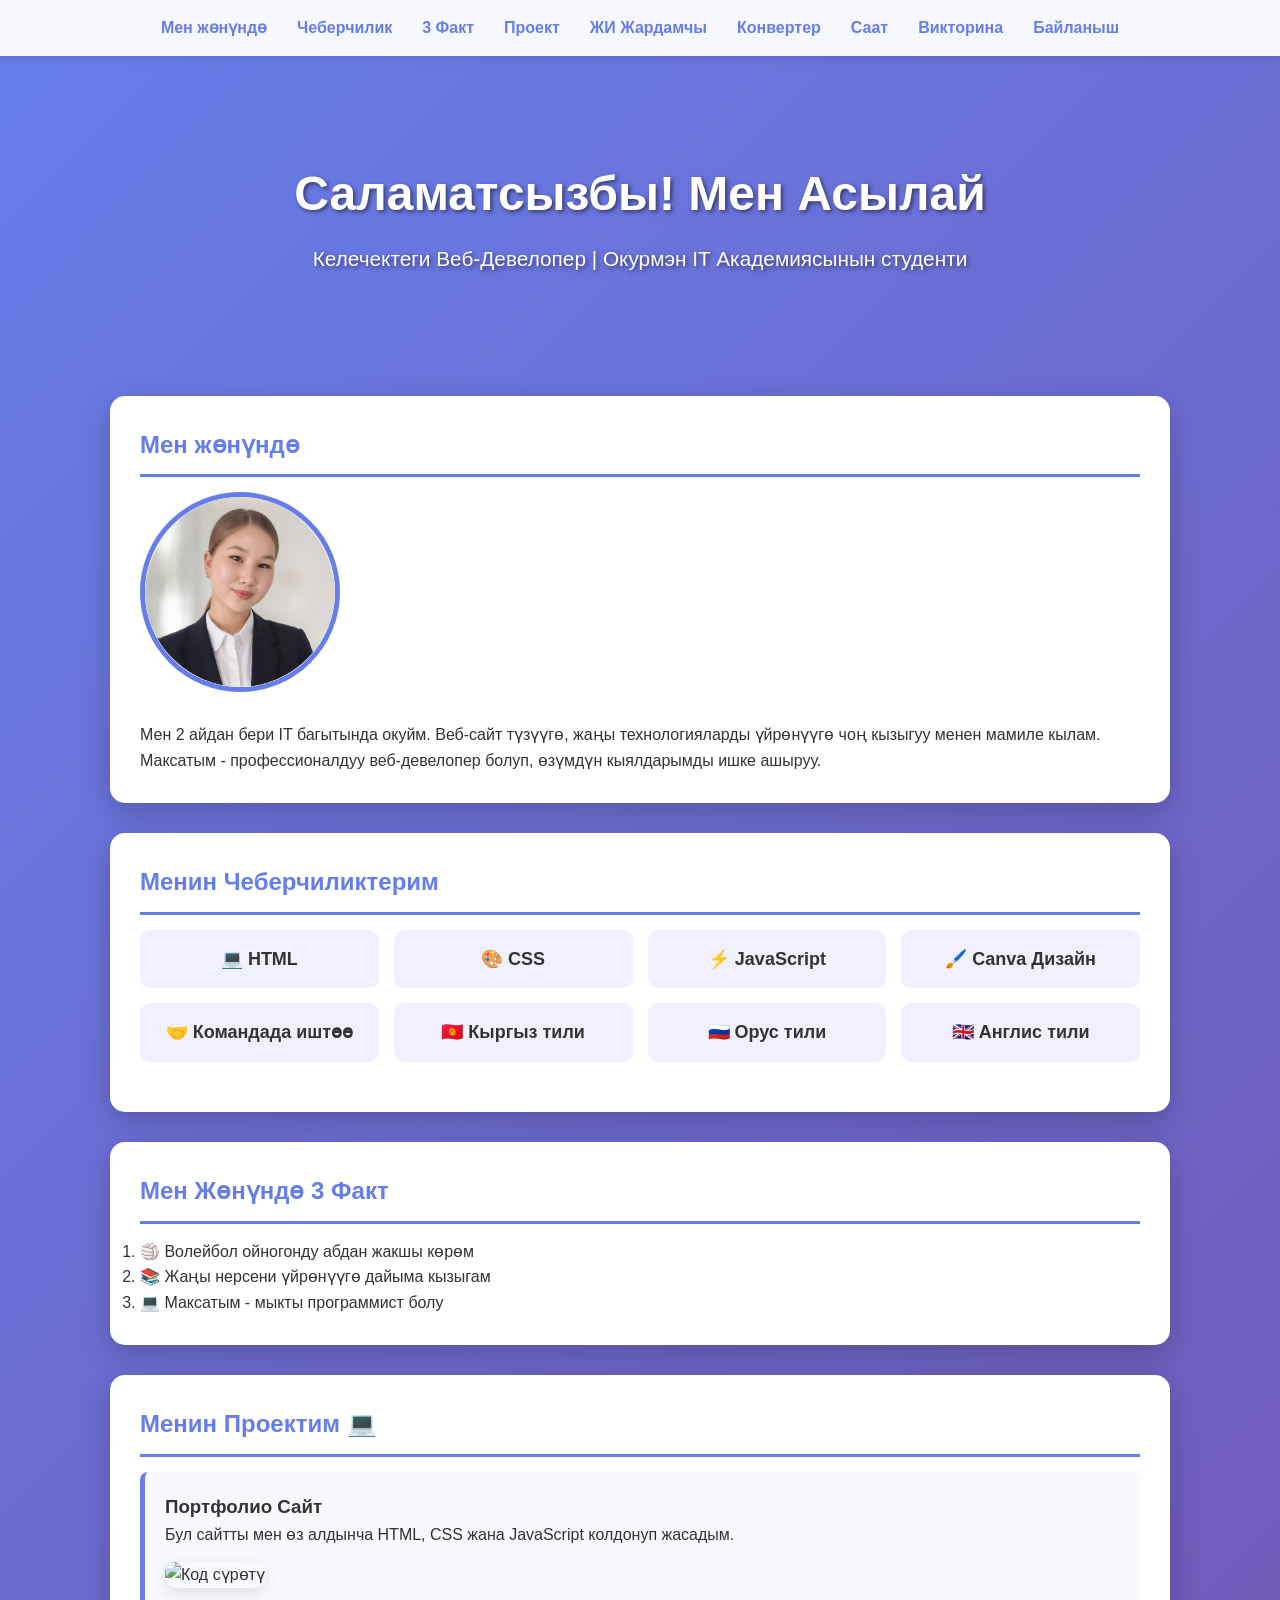
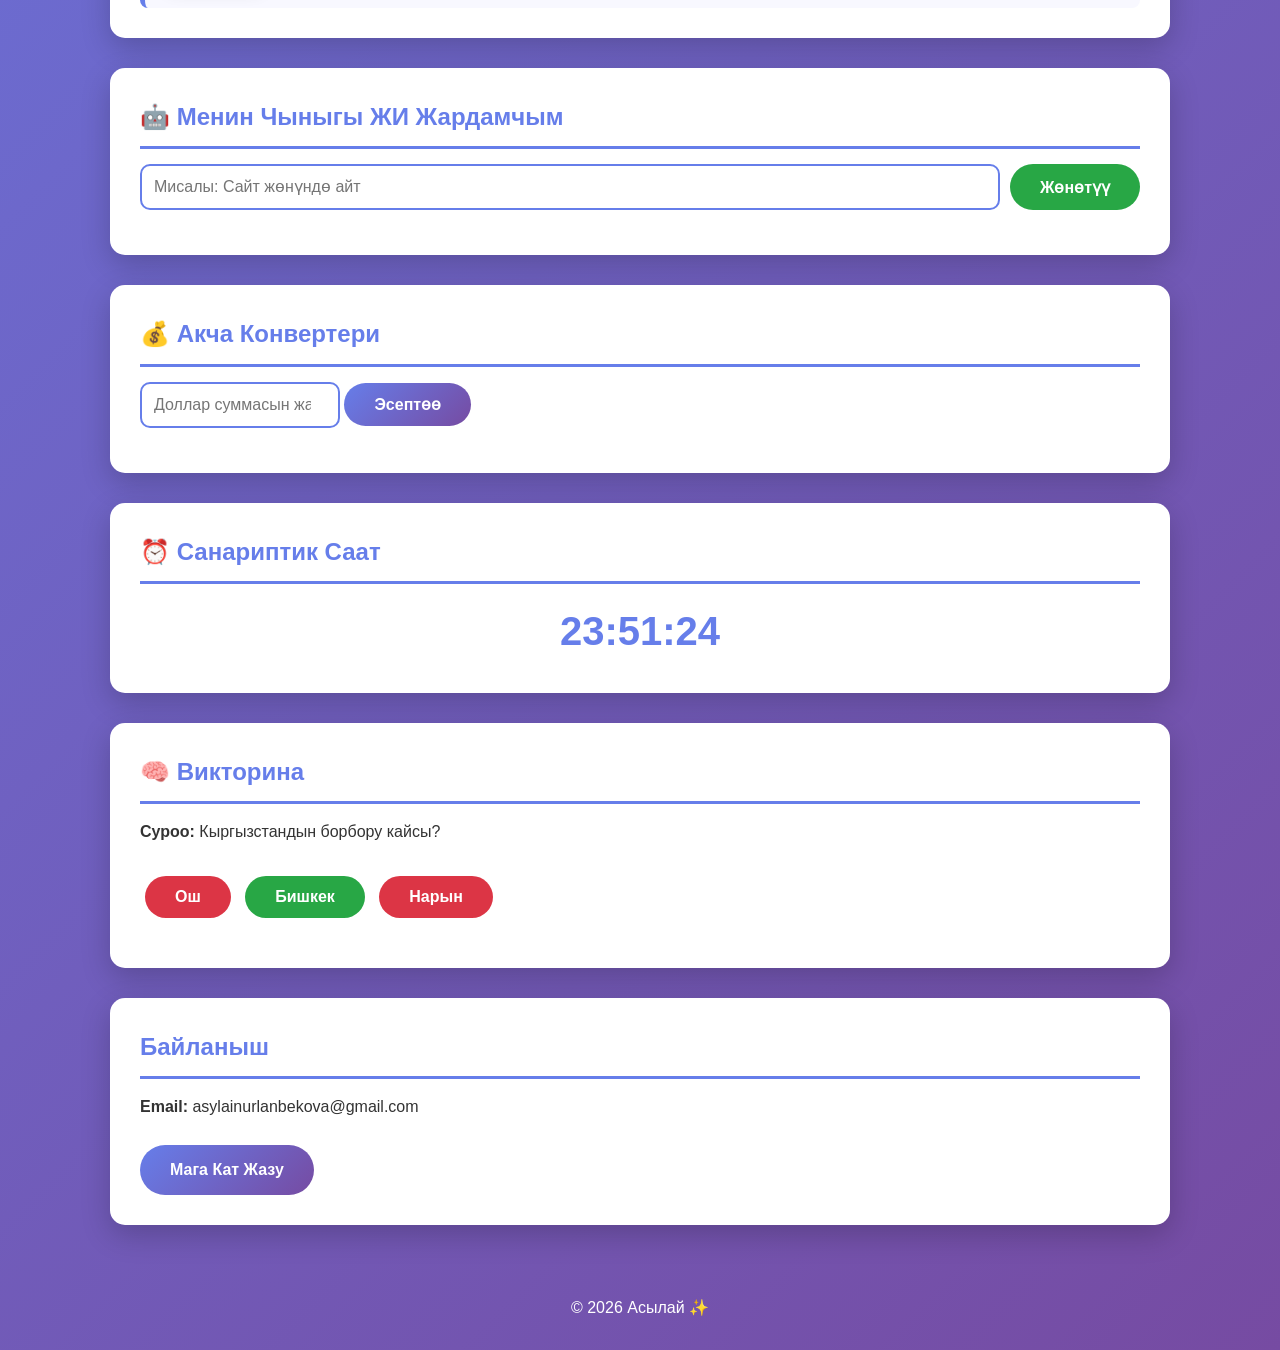
==== index.html @ f92a0669 "Add files via upload" ====
<!DOCTYPE html>
<html lang="ky">
<head>
  <meta charset="UTF-8">
  <meta name="viewport" content="width=device-width, initial-scale=1.0">
  <title>Асылай | Веб-Девелопер Портфолио</title>
  <style>
    * { margin: 0; padding: 0; box-sizing: border-box; font-family: 'Segoe UI', sans-serif; }
    html { scroll-behavior: smooth; }
    body {
      background: linear-gradient(135deg, #667eea 0%, #764ba2 100%);
      color: #333;
      line-height: 1.6;
    }
    header {
      background: rgba(255,255,255,0.95);
      padding: 15px 0;
      position: sticky;
      top: 0;
      box-shadow: 0 2px 10px rgba(0,0,0,0.1);
      z-index: 100;
      animation: slideDown 0.8s;
    }
    nav {
      max-width: 1100px;
      margin: auto;
      display: flex;
      justify-content: center;
      gap: 30px;
      flex-wrap: wrap;
    }
    nav a {
      text-decoration: none;
      color: #667eea;
      font-weight: bold;
      transition: 0.3s;
    }
    nav a:hover { color: #764ba2; transform: translateY(-2px); }
    
    .container { max-width: 1100px; margin: 40px auto; padding: 0 20px; }
    
    .hero {
      text-align: center;
      color: white;
      padding: 80px 20px;
      background: url('https://images.unsplash.com/photo-1499951360447-b19be8fe80f5?w=1200') center/cover;
      border-radius: 20px;
      margin: 20px;
      animation: fadeInUp 1s;
    }
    .hero h1 { font-size: 3em; margin-bottom: 10px; text-shadow: 2px 2px 4px rgba(0,0,0,0.5); }
    .hero p { font-size: 1.3em; text-shadow: 2px 2px 4px rgba(0,0,0,0.5); }
    
    .card {
      background: white;
      border-radius: 15px;
      padding: 30px;
      margin-bottom: 30px;
      box-shadow: 0 10px 30px rgba(0,0,0,0.2);
      transition: 0.3s;
      opacity: 0;
      transform: translateY(30px);
      animation: fadeInUp 0.8s forwards;
    }
    .card:hover { transform: translateY(-10px) scale(1.02); }
    .card h2 { color: #667eea; margin-bottom: 15px; border-bottom: 3px solid #667eea; padding-bottom: 10px; }
    
    .about-flex { display: flex; gap: 30px; align-items: center; flex-wrap: wrap; }
    
    /* БУЛ ЖЕРДИ КОШТУМ - АЗЫР СҮРӨТ КИЧИРЕЕТ */
    .about-flex img { 
      width: 200px; 
      height: 200px; 
      border-radius: 50%; 
      object-fit: cover; 
      border: 5px solid #667eea; 
      animation: pulse 2s infinite;
      flex-shrink: 0;
    }
    
    .skills-grid { display: grid; grid-template-columns: repeat(auto-fit, minmax(200px, 1fr)); gap: 15px; margin-bottom: 20px; }
    .skill-item { background: #f0f0ff; padding: 15px; border-radius: 10px; text-align: center; font-weight: bold; transition: 0.3s; font-size: 18px; }
    .skill-item:hover { background: #667eea; color: white; transform: scale(1.05); }
    
    .project-box { background: #f8f8ff; padding: 20px; border-left: 5px solid #667eea; border-radius: 8px; }
    .project-img { width: 100%; border-radius: 10px; margin-top: 15px; box-shadow: 0 5px 15px rgba(0,0,0,0.1); }
    
    .btn {
      display: inline-block;
      background: linear-gradient(135deg, #667eea, #764ba2);
      color: white;
      padding: 12px 30px;
      border-radius: 25px;
      text-decoration: none;
      font-weight: bold;
      transition: 0.3s;
      border: none;
      cursor: pointer;
      font-size: 16px;
    }
    .btn:hover { transform: scale(1.05); }
    
    .input-box { padding: 12px; border: 2px solid #667eea; border-radius: 10px; font-size: 16px; }
    
    footer { text-align: center; padding: 30px; color: white; }
    
    @keyframes fadeInUp { from { opacity: 0; transform: translateY(30px); } to { opacity: 1; transform: translateY(0); } }
    @keyframes slideDown { from { transform: translateY(-100%); } to { transform: translateY(0); } }
    @keyframes pulse { 0%, 100% { transform: scale(1); } 50% { transform: scale(1.05); } }
  </style>
</head>
<body>
<header>
    <nav>
      <a href="#about">Мен жөнүндө</a>
      <a href="#skills">Чеберчилик</a>
      <a href="#facts">3 Факт</a>
      <a href="#project">Проект</a>
      <a href="#ai">ЖИ Жардамчы</a>
      <a href="#converter">Конвертер</a>
      <a href="#clock">Саат</a>
      <a href="#quiz">Викторина</a>
      <a href="#contact">Байланыш</a>
    </nav>
  </header>

  <section class="hero">
    <h1>Саламатсызбы! Мен Асылай</h1>
    <p>Келечектеги Веб-Девелопер | Окурмэн IT Академиясынын студенти</p>
  </section>

  <div class="container">
    
<section id="about" class="card">
  <h2>Мен жөнүндө</h2>
  <div class="about-flex">
    <!-- БУЛ ЖЕРДЕГІ АТТЫ 1 ЖОЛУ .jpeg КЫЛДЫМ -->
    <img src="asylai.jpg.jpeg.jpeg" alt="Менин сүрөтүм">
    <p>Мен 2 айдан бери IT багытында окуйм. Веб-сайт түзүүгө, жаңы технологияларды үйрөнүүгө чоң кызыгуу менен мамиле кылам. 
    Максатым - профессионалдуу веб-девелопер болуп, өзүмдүн кыялдарымды ишке ашыруу.</p>
  </div>
</section>

    <section id="skills" class="card">
      <h2>Менин Чеберчиликтерим</h2>
      <div class="skills-grid">
        <div class="skill-item">💻 HTML</div>
        <div class="skill-item">🎨 CSS</div>
        <div class="skill-item">⚡ JavaScript</div>
        <div class="skill-item">🖌️ Canva Дизайн</div>
        <div class="skill-item">🤝 Командада иштөө</div>
        <div class="skill-item">🇰🇬 Кыргыз тили</div>
        <div class="skill-item">🇷🇺 Орус тили</div>
        <div class="skill-item">🇬🇧 Англис тили</div>
      </div>
    </section>

    <section id="facts" class="card">
      <h2>Мен Жөнүндө 3 Факт</h2>
      <ol>
        <li>🏐 Волейбол ойногонду абдан жакшы көрөм</li>
        <li>📚 Жаңы нерсени үйрөнүүгө дайыма кызыгам</li>
        <li>💻 Максатым - мыкты программист болу</li>
      </ol>
    </section>

    <section id="project" class="card">
      <h2>Менин Проектим 💻</h2>
      <div class="project-box">
        <h3>Портфолио Сайт</h3>
        <p>Бул сайтты мен өз алдынча HTML, CSS жана JavaScript колдонуп жасадым.</p>
        <img src="https://images.unsplash.com/photo-1555066931-4365d14bab8c?w=800" alt="Код сүрөтү" class="project-img">
      </div>
    </section>

    <section id="ai" class="card">
      <h2>🤖 Менин Чыныгы ЖИ Жардамчым</h2>
      <div style="display: flex; gap: 10px; flex-wrap: wrap;">
        <input type="text" id="userInput" placeholder="Мисалы: Сайт жөнүндө айт" class="input-box" style="flex: 1;">
        <button onclick="aiChat()" class="btn" style="background: #28a745;">Жөнөтүү</button>
      </div>
      <div id="chatBox" style="margin-top: 15px; max-height: 200px; overflow-y: auto;"></div>
    </section>

    <section id="converter" class="card">
      <h2>💰 Акча Конвертери</h2>
      <input type="number" id="dollar" placeholder="Доллар суммасын жаз" class="input-box" style="width: 200px;">
      <button onclick="convert()" class="btn">Эсептөө</button>
      <p id="som" style="margin-top: 15px; font-size: 20px; font-weight: bold; color: #667eea;"></p>
    </section>

    <section id="clock" class="card">
      <h2>⏰ Санариптик Саат</h2>
      <p id="saat" style="font-size: 40px; font-weight: bold; color: #667eea; text-align: center;"></p>
    </section>

    <section id="quiz" class="card">
      <h2>🧠 Викторина</h2>
      <p><b>Суроо:</b> Кыргызстандын борбору кайсы?</p>
      <br>
      <button onclick="tekshere(0)" class="btn" style="background: #dc3545; margin: 5px;">Ош</button>
      <button onclick="tekshere(1)" class="btn" style="background: #28a745; margin: 5px;">Бишкек</button>
      <button onclick="tekshere(2)" class="btn" style="background: #dc3545; margin: 5px;">Нарын</button>
      <p id="jiyintik" style="margin-top: 15px; font-weight: bold;"></p>
    </section>

    <section id="contact" class="card">
      <h2>Байланыш</h2>
      <p><b>Email:</b> asylainurlanbekova@gmail.com</p>
      <br>
      <a href="mailto:asylainurlanbekova@gmail.com" class="btn">Мага Кат Жазу</a>
    </section>

  </div>

<script>
  function aiChat() {
    let input = document.getElementById("userInput").value;
    let chatBox = document.getElementById("chatBox");
    if(input.trim() == "") return;
    chatBox.innerHTML += `<p style="background:#f0f0ff; padding:10px; border-radius:8px;"><b>Сиз:</b> ${input}</p>`;
    let answer = "Кызыктуу суроо! Мен дагы үйрөнүп жатам 🤖";
    if(input.toLowerCase().includes("саламат")) answer = "Саламатсызбы Асылай! 😊";
    chatBox.innerHTML += `<p style="background:#667eea; color:white; padding:10px; border-radius:8px;"><b>ЖИ:</b> ${answer}</p>`;
    document.getElementById("userInput").value = "";
  }

  function convert() {
    let dollar = document.getElementById("dollar").value;
    let som = dollar * 89.5;
    document.getElementById("som").innerText = som.toFixed(2) + " сом";
  }

  function updateSaat() {
    let now = new Date();
    let h = now.getHours();
    let m = now.getMinutes();
    let s = now.getSeconds();
    if(m < 10) m = "0" + m;
    if(s < 10) s = "0" + s;
    document.getElementById("saat").innerText = h + ":" + m + ":" + s;
  }
  setInterval(updateSaat, 1000);
  updateSaat();

  function tekshere(j) {
    let jiyintik = document.getElementById("jiyintik");
    if(j == 1) {
      jiyintik.innerText = "Туура! 💪 +1 упай";
      jiyintik.style.color = "green";
    } else {
      jiyintik.innerText = "Туура эмес. Туура жооп: Бишкек";
      jiyintik.style.color = "red";
    }
  }
</script>

<footer>
  <p>© 2026 Асылай ✨</p>
</footer>

</body>
</html>
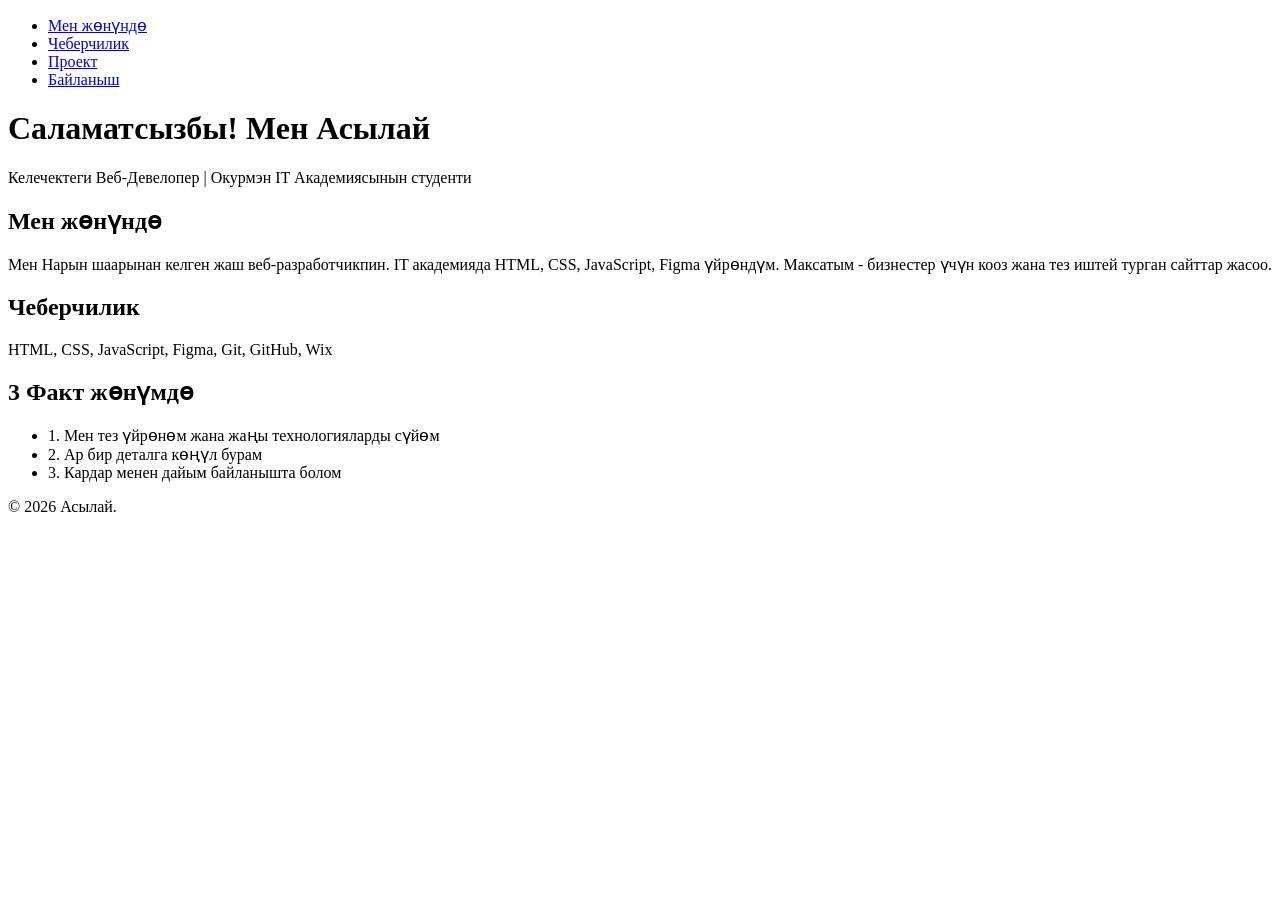
==== commit a00a291f: "Add files via upload" ====
--- a/index.html
+++ b/index.html
@@ -1,263 +1,52 @@
 <!DOCTYPE html>
-<html lang="ky">
+<html lang="kg">
 <head>
   <meta charset="UTF-8">
   <meta name="viewport" content="width=device-width, initial-scale=1.0">
-  <title>Асылай | Веб-Девелопер Портфолио</title>
-  <style>
-    * { margin: 0; padding: 0; box-sizing: border-box; font-family: 'Segoe UI', sans-serif; }
-    html { scroll-behavior: smooth; }
-    body {
-      background: linear-gradient(135deg, #667eea 0%, #764ba2 100%);
-      color: #333;
-      line-height: 1.6;
-    }
-    header {
-      background: rgba(255,255,255,0.95);
-      padding: 15px 0;
-      position: sticky;
-      top: 0;
-      box-shadow: 0 2px 10px rgba(0,0,0,0.1);
-      z-index: 100;
-      animation: slideDown 0.8s;
-    }
-    nav {
-      max-width: 1100px;
-      margin: auto;
-      display: flex;
-      justify-content: center;
-      gap: 30px;
-      flex-wrap: wrap;
-    }
-    nav a {
-      text-decoration: none;
-      color: #667eea;
-      font-weight: bold;
-      transition: 0.3s;
-    }
-    nav a:hover { color: #764ba2; transform: translateY(-2px); }
-    
-    .container { max-width: 1100px; margin: 40px auto; padding: 0 20px; }
-    
-    .hero {
-      text-align: center;
-      color: white;
-      padding: 80px 20px;
-      background: url('https://images.unsplash.com/photo-1499951360447-b19be8fe80f5?w=1200') center/cover;
-      border-radius: 20px;
-      margin: 20px;
-      animation: fadeInUp 1s;
-    }
-    .hero h1 { font-size: 3em; margin-bottom: 10px; text-shadow: 2px 2px 4px rgba(0,0,0,0.5); }
-    .hero p { font-size: 1.3em; text-shadow: 2px 2px 4px rgba(0,0,0,0.5); }
-    
-    .card {
-      background: white;
-      border-radius: 15px;
-      padding: 30px;
-      margin-bottom: 30px;
-      box-shadow: 0 10px 30px rgba(0,0,0,0.2);
-      transition: 0.3s;
-      opacity: 0;
-      transform: translateY(30px);
-      animation: fadeInUp 0.8s forwards;
-    }
-    .card:hover { transform: translateY(-10px) scale(1.02); }
-    .card h2 { color: #667eea; margin-bottom: 15px; border-bottom: 3px solid #667eea; padding-bottom: 10px; }
-    
-    .about-flex { display: flex; gap: 30px; align-items: center; flex-wrap: wrap; }
-    
-    /* БУЛ ЖЕРДИ КОШТУМ - АЗЫР СҮРӨТ КИЧИРЕЕТ */
-    .about-flex img { 
-      width: 200px; 
-      height: 200px; 
-      border-radius: 50%; 
-      object-fit: cover; 
-      border: 5px solid #667eea; 
-      animation: pulse 2s infinite;
-      flex-shrink: 0;
-    }
-    
-    .skills-grid { display: grid; grid-template-columns: repeat(auto-fit, minmax(200px, 1fr)); gap: 15px; margin-bottom: 20px; }
-    .skill-item { background: #f0f0ff; padding: 15px; border-radius: 10px; text-align: center; font-weight: bold; transition: 0.3s; font-size: 18px; }
-    .skill-item:hover { background: #667eea; color: white; transform: scale(1.05); }
-    
-    .project-box { background: #f8f8ff; padding: 20px; border-left: 5px solid #667eea; border-radius: 8px; }
-    .project-img { width: 100%; border-radius: 10px; margin-top: 15px; box-shadow: 0 5px 15px rgba(0,0,0,0.1); }
-    
-    .btn {
-      display: inline-block;
-      background: linear-gradient(135deg, #667eea, #764ba2);
-      color: white;
-      padding: 12px 30px;
-      border-radius: 25px;
-      text-decoration: none;
-      font-weight: bold;
-      transition: 0.3s;
-      border: none;
-      cursor: pointer;
-      font-size: 16px;
-    }
-    .btn:hover { transform: scale(1.05); }
-    
-    .input-box { padding: 12px; border: 2px solid #667eea; border-radius: 10px; font-size: 16px; }
-    
-    footer { text-align: center; padding: 30px; color: white; }
-    
-    @keyframes fadeInUp { from { opacity: 0; transform: translateY(30px); } to { opacity: 1; transform: translateY(0); } }
-    @keyframes slideDown { from { transform: translateY(-100%); } to { transform: translateY(0); } }
-    @keyframes pulse { 0%, 100% { transform: scale(1); } 50% { transform: scale(1.05); } }
-  </style>
+  <title>Асылай - Frontend Developer</title>
+  <link rel="stylesheet" href="style.css">
 </head>
 <body>
-<header>
-    <nav>
-      <a href="#about">Мен жөнүндө</a>
-      <a href="#skills">Чеберчилик</a>
-      <a href="#facts">3 Факт</a>
-      <a href="#project">Проект</a>
-      <a href="#ai">ЖИ Жардамчы</a>
-      <a href="#converter">Конвертер</a>
-      <a href="#clock">Саат</a>
-      <a href="#quiz">Викторина</a>
-      <a href="#contact">Байланыш</a>
+  <header>
+    <nav class="container">
+      <ul>
+        <li><a href="index.html">Мен жөнүндө</a></li>
+        <li><a href="#skills">Чеберчилик</a></li>
+        <li><a href="projects.html">Проект</a></li>
+        <li><a href="contact.html">Байланыш</a></li>
+      </ul>
     </nav>
   </header>
 
-  <section class="hero">
+  <div class="hero">
     <h1>Саламатсызбы! Мен Асылай</h1>
     <p>Келечектеги Веб-Девелопер | Окурмэн IT Академиясынын студенти</p>
-  </section>
+  </div>
 
   <div class="container">
-    
-<section id="about" class="card">
-  <h2>Мен жөнүндө</h2>
-  <div class="about-flex">
-    <!-- БУЛ ЖЕРДЕГІ АТТЫ 1 ЖОЛУ .jpeg КЫЛДЫМ -->
-    <img src="asylai.jpg.jpeg.jpeg" alt="Менин сүрөтүм">
-    <p>Мен 2 айдан бери IT багытында окуйм. Веб-сайт түзүүгө, жаңы технологияларды үйрөнүүгө чоң кызыгуу менен мамиле кылам. 
-    Максатым - профессионалдуу веб-девелопер болуп, өзүмдүн кыялдарымды ишке ашыруу.</p>
-  </div>
-</section>
-
-    <section id="skills" class="card">
-      <h2>Менин Чеберчиликтерим</h2>
-      <div class="skills-grid">
-        <div class="skill-item">💻 HTML</div>
-        <div class="skill-item">🎨 CSS</div>
-        <div class="skill-item">⚡ JavaScript</div>
-        <div class="skill-item">🖌️ Canva Дизайн</div>
-        <div class="skill-item">🤝 Командада иштөө</div>
-        <div class="skill-item">🇰🇬 Кыргыз тили</div>
-        <div class="skill-item">🇷🇺 Орус тили</div>
-        <div class="skill-item">🇬🇧 Англис тили</div>
-      </div>
+    <section id="about">
+      <h2>Мен жөнүндө</h2>
+      <p>Мен Нарын шаарынан келген жаш веб-разработчикпин. IT академияда HTML, CSS, JavaScript, Figma үйрөндүм. 
+      Максатым - бизнестер үчүн кооз жана тез иштей турган сайттар жасоо.</p>
     </section>
 
-    <section id="facts" class="card">
-      <h2>Мен Жөнүндө 3 Факт</h2>
-      <ol>
-        <li>🏐 Волейбол ойногонду абдан жакшы көрөм</li>
-        <li>📚 Жаңы нерсени үйрөнүүгө дайыма кызыгам</li>
-        <li>💻 Максатым - мыкты программист болу</li>
-      </ol>
+    <section id="skills">
+      <h2>Чеберчилик</h2>
+      <p>HTML, CSS, JavaScript, Figma, Git, GitHub, Wix</p>
     </section>
 
-    <section id="project" class="card">
-      <h2>Менин Проектим 💻</h2>
-      <div class="project-box">
-        <h3>Портфолио Сайт</h3>
-        <p>Бул сайтты мен өз алдынча HTML, CSS жана JavaScript колдонуп жасадым.</p>
-        <img src="https://images.unsplash.com/photo-1555066931-4365d14bab8c?w=800" alt="Код сүрөтү" class="project-img">
-      </div>
+    <section>
+      <h2>3 Факт жөнүмдө</h2>
+      <ul>
+        <li>1. Мен тез үйрөнөм жана жаңы технологияларды сүйөм</li>
+        <li>2. Ар бир деталга көңүл бурам</li>
+        <li>3. Кардар менен дайым байланышта болом</li>
+      </ul>
     </section>
-
-    <section id="ai" class="card">
-      <h2>🤖 Менин Чыныгы ЖИ Жардамчым</h2>
-      <div style="display: flex; gap: 10px; flex-wrap: wrap;">
-        <input type="text" id="userInput" placeholder="Мисалы: Сайт жөнүндө айт" class="input-box" style="flex: 1;">
-        <button onclick="aiChat()" class="btn" style="background: #28a745;">Жөнөтүү</button>
-      </div>
-      <div id="chatBox" style="margin-top: 15px; max-height: 200px; overflow-y: auto;"></div>
-    </section>
-
-    <section id="converter" class="card">
-      <h2>💰 Акча Конвертери</h2>
-      <input type="number" id="dollar" placeholder="Доллар суммасын жаз" class="input-box" style="width: 200px;">
-      <button onclick="convert()" class="btn">Эсептөө</button>
-      <p id="som" style="margin-top: 15px; font-size: 20px; font-weight: bold; color: #667eea;"></p>
-    </section>
-
-    <section id="clock" class="card">
-      <h2>⏰ Санариптик Саат</h2>
-      <p id="saat" style="font-size: 40px; font-weight: bold; color: #667eea; text-align: center;"></p>
-    </section>
-
-    <section id="quiz" class="card">
-      <h2>🧠 Викторина</h2>
-      <p><b>Суроо:</b> Кыргызстандын борбору кайсы?</p>
-      <br>
-      <button onclick="tekshere(0)" class="btn" style="background: #dc3545; margin: 5px;">Ош</button>
-      <button onclick="tekshere(1)" class="btn" style="background: #28a745; margin: 5px;">Бишкек</button>
-      <button onclick="tekshere(2)" class="btn" style="background: #dc3545; margin: 5px;">Нарын</button>
-      <p id="jiyintik" style="margin-top: 15px; font-weight: bold;"></p>
-    </section>
-
-    <section id="contact" class="card">
-      <h2>Байланыш</h2>
-      <p><b>Email:</b> asylainurlanbekova@gmail.com</p>
-      <br>
-      <a href="mailto:asylainurlanbekova@gmail.com" class="btn">Мага Кат Жазу</a>
-    </section>
-
   </div>
 
-<script>
-  function aiChat() {
-    let input = document.getElementById("userInput").value;
-    let chatBox = document.getElementById("chatBox");
-    if(input.trim() == "") return;
-    chatBox.innerHTML += `<p style="background:#f0f0ff; padding:10px; border-radius:8px;"><b>Сиз:</b> ${input}</p>`;
-    let answer = "Кызыктуу суроо! Мен дагы үйрөнүп жатам 🤖";
-    if(input.toLowerCase().includes("саламат")) answer = "Саламатсызбы Асылай! 😊";
-    chatBox.innerHTML += `<p style="background:#667eea; color:white; padding:10px; border-radius:8px;"><b>ЖИ:</b> ${answer}</p>`;
-    document.getElementById("userInput").value = "";
-  }
-
-  function convert() {
-    let dollar = document.getElementById("dollar").value;
-    let som = dollar * 89.5;
-    document.getElementById("som").innerText = som.toFixed(2) + " сом";
-  }
-
-  function updateSaat() {
-    let now = new Date();
-    let h = now.getHours();
-    let m = now.getMinutes();
-    let s = now.getSeconds();
-    if(m < 10) m = "0" + m;
-    if(s < 10) s = "0" + s;
-    document.getElementById("saat").innerText = h + ":" + m + ":" + s;
-  }
-  setInterval(updateSaat, 1000);
-  updateSaat();
-
-  function tekshere(j) {
-    let jiyintik = document.getElementById("jiyintik");
-    if(j == 1) {
-      jiyintik.innerText = "Туура! 💪 +1 упай";
-      jiyintik.style.color = "green";
-    } else {
-      jiyintik.innerText = "Туура эмес. Туура жооп: Бишкек";
-      jiyintik.style.color = "red";
-    }
-  }
-</script>
-
-<footer>
-  <p>© 2026 Асылай ✨</p>
-</footer>
-
+  <footer>
+    <p>© 2026 Асылай. </p>
+  </footer>
 </body>
-</html>
+</html>
